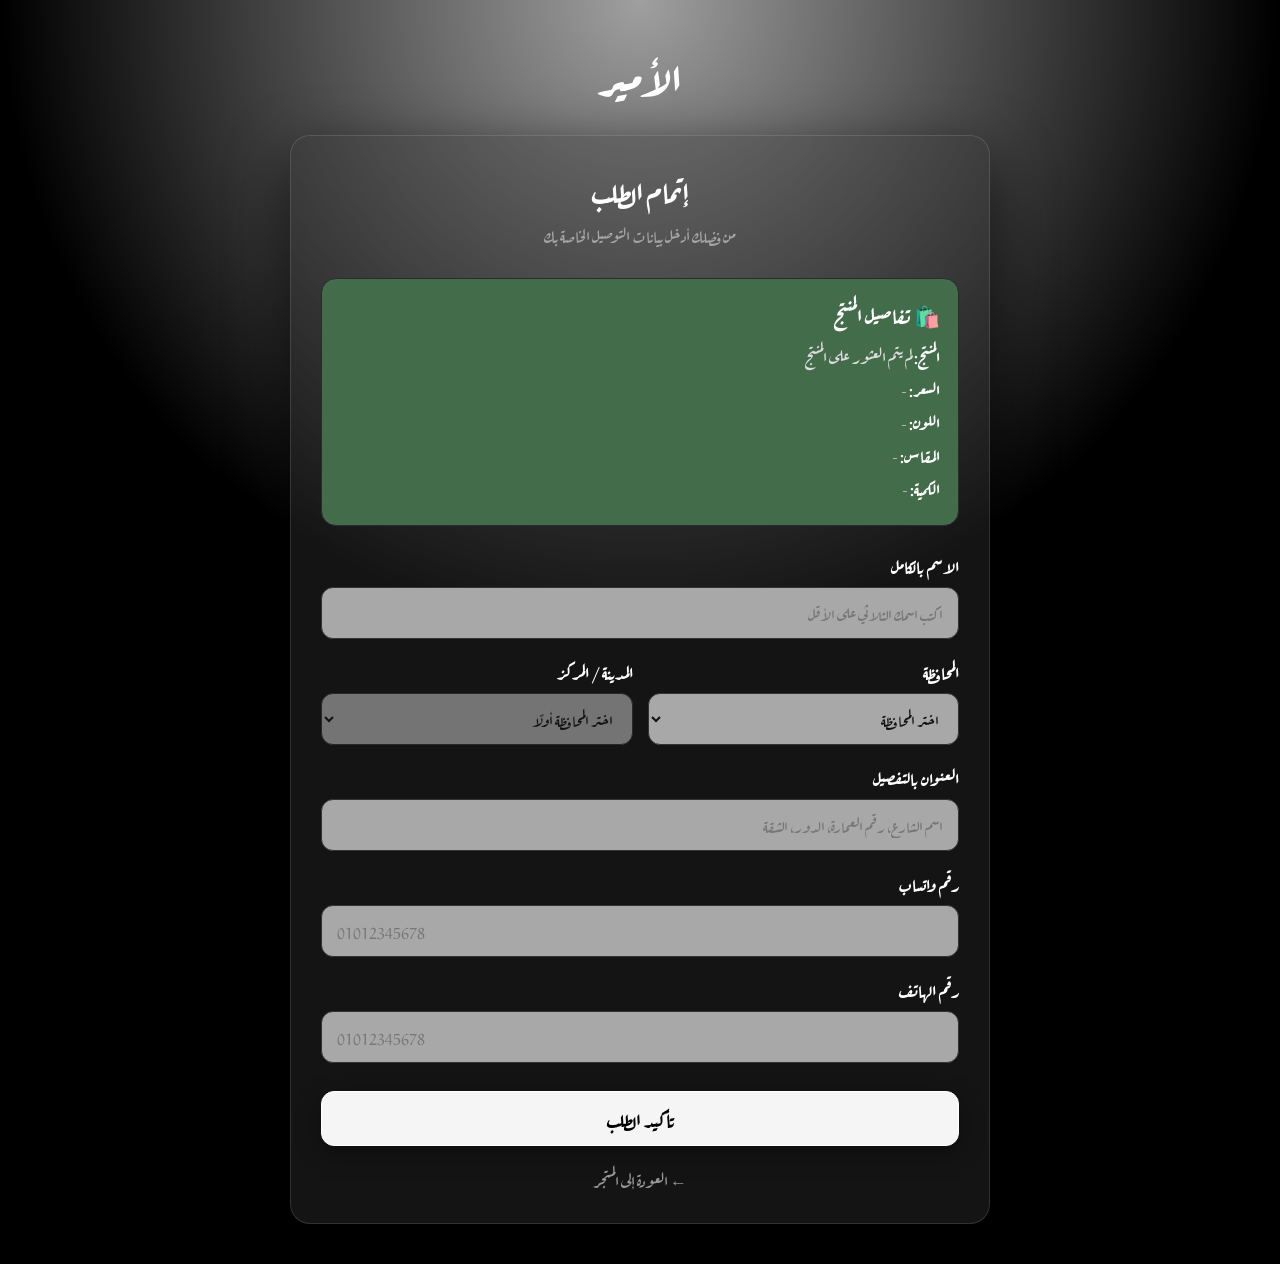
==== checkout.html @ 5ec3e388 "Add files via upload" ====
<!DOCTYPE html>
<html lang="ar" dir="rtl">

<head>

    <meta charset="UTF-8">

    <meta
        name="viewport"
        content="width=device-width, initial-scale=1.0"
    >

    <meta
        name="description"
        content="إتمام الطلب | متجر الأمير"
    >

    <meta
        name="theme-color"
        content="#000000"
    >

    <title>إتمام الطلب | الأمير</title>


    <!-- ================= GOOGLE FONT ================= -->

    <link rel="preconnect" href="https://fonts.googleapis.com">

    <link
        rel="preconnect"
        href="https://fonts.gstatic.com"
        crossorigin
    >

    <link
        href="https://fonts.googleapis.com/css2?family=Aref+Ruqaa:wght@400;700&display=swap"
        rel="stylesheet"
    >


    <style>

        /* =========================
           RESET
        ========================= */

        * {
            margin: 0;
            padding: 0;
            box-sizing: border-box;
        }


        /* =========================
           BODY
        ========================= */

        body {

            font-family: "Aref Ruqaa", serif;

            background:
                radial-gradient(
                    circle at top,
                    #a09f9f 0%,
                    #000000 45%,
                    #000000 100%
                );

            color: #ffffff;

            min-height: 100vh;

        }


        /* =========================
           CONTAINER
        ========================= */

        .container {

            width: 92%;

            max-width: 700px;

            margin: 40px auto;

        }


        /* =========================
           LOGO
        ========================= */

        .logo {

            text-align: center;

            color: #fffefe;

            font-size: 45px;

            font-weight: 700;

            margin-bottom: 25px;

            text-shadow:
                0 5px 20px rgba(255, 255, 255, 0.08);

        }


        /* =========================
           CHECKOUT BOX
        ========================= */

        .checkout-box {

            background: #3838385b;

            color: #fdfdfd;

            padding: 30px;

            border-radius: 20px;

            border: 1px solid rgba(255, 255, 255, 0.12);

            box-shadow:
                0 20px 60px rgba(0, 0, 0, 0.65);

        }


        /* =========================
           TITLE
        ========================= */

        .title {

            text-align: center;

            color: #fdfdfd;

            font-size: 30px;

            margin-bottom: 8px;

        }


        .subtitle {

            text-align: center;

            color: #a5a5a5;

            margin-bottom: 30px;

            font-size: 17px;

        }


        /* =========================
           PRODUCT SUMMARY
        ========================= */

        .product-summary {

            background: #436d4a;

            border: 1px solid #2b2b2b;

            border-radius: 15px;

            padding: 18px;

            margin-bottom: 25px;

            box-shadow:
                inset 0 0 20px rgba(255, 255, 255, 0.015);

        }


        .product-summary-title {

            color: #ffffff;

            font-size: 21px;

            font-weight: 700;

            margin-bottom: 12px;

        }


        .product-summary p {

            font-size: 17px;

            margin: 6px 0;

            color: #dddddd;

        }


        .product-summary strong {

            color: #ffffff;

        }


        /* =========================
           FORM
        ========================= */

        .form-group {

            margin-bottom: 18px;

        }


        label {

            display: block;

            margin-bottom: 8px;

            color: #ffffff;

            font-size: 18px;

            font-weight: 700;

        }


        input,
        select {

            width: 100%;

            height: 52px;

            padding: 0 15px;

            border: 1px solid #333333;

            border-radius: 12px;

            outline: none;

            font-family: inherit;

            font-size: 16px;

            background: #a8a8a8;

            color: #111111;

            transition: 0.3s;

        }


        input::placeholder {

            color: #777777;

        }


        input:focus,
        select:focus {

            border-color: #fffdfd;

            background: #ffffff;

            color: #111111;

            box-shadow:
                0 0 0 3px rgba(255, 255, 255, 0.12);

        }


        select:disabled {

            opacity: 0.65;

            cursor: not-allowed;

        }


        /* =========================
           ROW
        ========================= */

        .row {

            display: grid;

            grid-template-columns: 1fr 1fr;

            gap: 15px;

        }


        /* =========================
           SUBMIT BUTTON
        ========================= */

        .submit-btn {

            width: 100%;

            height: 55px;

            border: 1px solid #ffffff;

            border-radius: 13px;

            background: #f5f5f5;

            color: #000000;

            font-family: inherit;

            font-size: 20px;

            font-weight: 700;

            cursor: pointer;

            margin-top: 10px;

            transition:
                background 0.3s ease,
                color 0.3s ease,
                transform 0.3s ease,
                box-shadow 0.3s ease;

            box-shadow:
                0 8px 25px rgba(0, 0, 0, 0.35);

        }


        .submit-btn:hover {

            background: #000000;

            color: #ffffff;

            border-color: #ffffff;

            transform: translateY(-2px);

            box-shadow:
                0 12px 30px rgba(255, 255, 255, 0.08);

        }


        .submit-btn:disabled {

            opacity: 0.65;

            cursor: not-allowed;

            transform: none;

        }


        /* =========================
           LOADING
        ========================= */

        .loading {

            display: none;

            align-items: center;

            justify-content: center;

            gap: 10px;

        }


        .spinner {

            width: 20px;

            height: 20px;

            border: 3px solid rgba(0, 0, 0, 0.25);

            border-top-color: #000000;

            border-radius: 50%;

            animation: spin 0.7s linear infinite;

        }


        @keyframes spin {

            to {
                transform: rotate(360deg);
            }

        }


        /* =========================
           BACK LINK
        ========================= */

        .back {

            display: block;

            text-align: center;

            color: #999999;

            text-decoration: none;

            margin-top: 20px;

            font-size: 17px;

            transition:
                color 0.3s ease,
                transform 0.3s ease;

        }


        .back:hover {

            color: #ffffff;

            transform: translateX(-3px);

        }


        /* =========================
           SUCCESS MESSAGE
        ========================= */

        .success-message {

            display: none;

            text-align: center;

            padding: 25px 10px 15px;

            animation: successAppear 0.5s ease;

        }


        .success-icon {

            width: 100px;

            height: 100px;

            margin: 0 auto 20px;

            border-radius: 50%;

            background: #007c11;

            color: #f5f4f4;

            display: flex;

            align-items: center;

            justify-content: center;

            font-size: 55px;

            font-weight: bold;

            border: 3px solid #ffffff;

            box-shadow:
                0 10px 35px rgba(255, 255, 255, 0.08);

            animation: iconPop 0.6s ease;

        }


        .success-message h2 {

            color: #f7f7f7;

            font-size: 32px;

            margin-bottom: 10px;

        }


        .success-message p {

            color: #999999;

            font-size: 18px;

            line-height: 1.8;

            margin-bottom: 25px;

        }


        .success-home {

            display: inline-block;

            background: #ffffff;

            color: #000000;

            text-decoration: none;

            padding: 13px 30px;

            border-radius: 12px;

            border: 1px solid #ffffff;

            font-size: 18px;

            font-weight: 700;

            transition:
                background 0.3s ease,
                color 0.3s ease,
                transform 0.3s ease;

        }


        .success-home:hover {

            background: #000000;

            color: #ffffff;

            transform: translateY(-2px);

        }


        /* =========================
           ERROR MESSAGE
        ========================= */

        .error-message {

            display: none;

            background: #160707;

            color: #ffb4b4;

            border: 1px solid #4a1818;

            border-radius: 12px;

            padding: 12px 15px;

            margin-top: 15px;

            text-align: center;

            font-size: 16px;

        }


        /* =========================
           ANIMATIONS
        ========================= */

        @keyframes successAppear {

            from {

                opacity: 0;

                transform: translateY(20px);

            }

            to {

                opacity: 1;

                transform: translateY(0);

            }

        }


        @keyframes iconPop {

            0% {

                opacity: 0;

                transform: scale(0.4);

            }

            70% {

                transform: scale(1.1);

            }

            100% {

                opacity: 1;

                transform: scale(1);

            }

        }


        /* =========================
           MOBILE
        ========================= */

        @media (max-width: 600px) {

            .container {

                width: 94%;

                margin: 20px auto;

            }


            .checkout-box {

                padding: 20px;

            }


            .logo {

                font-size: 36px;

            }


            .title {

                font-size: 26px;

            }


            .row {

                grid-template-columns: 1fr;

                gap: 0;

            }


            .success-message h2 {

                font-size: 27px;

            }


            .success-icon {

                width: 85px;

                height: 85px;

                font-size: 45px;

            }

        }

    </style>

</head>


<body>


    <div class="container">


        <!-- =========================
             LOGO
        ========================= -->

        <div class="logo">
            الأمير
        </div>


        <div class="checkout-box">


            <!-- =========================
                 CHECKOUT CONTENT
            ========================= -->

            <div id="checkoutContent">


                <h1 class="title">
                    إتمام الطلب
                </h1>


                <p class="subtitle">
                    من فضلك أدخل بيانات التوصيل الخاصة بك
                </p>


                <!-- =========================
                     PRODUCT SUMMARY
                ========================= -->

                <div
                    class="product-summary"
                    id="productSummary"
                >

                    <div class="product-summary-title">
                        🛍️ تفاصيل المنتج
                    </div>


                    <p>
                        <strong>المنتج:</strong>
                        <span id="showProductName">
                            جاري التحميل...
                        </span>
                    </p>


                    <p>
                        <strong>السعر:</strong>
                        <span id="showProductPrice">
                            -
                        </span>
                    </p>


                    <p>
                        <strong>اللون:</strong>
                        <span id="showProductColor">
                            -
                        </span>
                    </p>


                    <p>
                        <strong>المقاس:</strong>
                        <span id="showProductSize">
                            -
                        </span>
                    </p>


                    <p>
                        <strong>الكمية:</strong>
                        <span id="showProductQuantity">
                            -
                        </span>
                    </p>

                </div>


                <!-- =========================
                     FORM
                ========================= -->

                <form
                    id="orderForm"
                    action="https://formspree.io/f/mdendlvg"
                    method="POST"
                >


                    <input
                        type="hidden"
                        name="_subject"
                        value="🔔 طلب جديد من متجر الأمير"
                    >


                    <!-- =========================
                         بيانات المنتج
                    ========================= -->

                    <input
                        type="hidden"
                        name="اسم المنتج"
                        id="emailProductName"
                    >


                    <input
                        type="hidden"
                        name="سعر المنتج"
                        id="emailProductPrice"
                    >


                    <input
                        type="hidden"
                        name="اللون"
                        id="emailProductColor"
                    >


                    <input
                        type="hidden"
                        name="المقاس"
                        id="emailProductSize"
                    >


                    <input
                        type="hidden"
                        name="الكمية"
                        id="emailProductQuantity"
                    >


                    <input
                        type="hidden"
                        name="صورة المنتج"
                        id="emailProductImage"
                    >


                    <input
                        type="hidden"
                        name="تفاصيل الطلب"
                        id="emailOrderDetails"
                    >


                    <!-- =========================
                         الاسم
                    ========================= -->

                    <div class="form-group">

                        <label for="name">
                            الاسم بالكامل
                        </label>


                        <input
                            type="text"
                            id="name"
                            name="اسم العميل"
                            placeholder="اكتب اسمك الثلاثي على الأقل"
                            autocomplete="name"
                            required
                        >

                    </div>


                    <!-- =========================
                         المحافظة والمدينة
                    ========================= -->

                    <div class="row">


                        <div class="form-group">

                            <label for="governorate">
                                المحافظة
                            </label>


                            <select
                                id="governorate"
                                name="المحافظة"
                                required
                            >

                                <option value="">
                                    اختر المحافظة
                                </option>

                                <option>القاهرة</option>
                                <option>الجيزة</option>
                                <option>الإسكندرية</option>
                                <option>الدقهلية</option>
                                <option>البحر الأحمر</option>
                                <option>البحيرة</option>
                                <option>الفيوم</option>
                                <option>الغربية</option>
                                <option>الإسماعيلية</option>
                                <option>المنوفية</option>
                                <option>المنيا</option>
                                <option>القليوبية</option>
                                <option>الوادي الجديد</option>
                                <option>السويس</option>
                                <option>أسوان</option>
                                <option>أسيوط</option>
                                <option>بني سويف</option>
                                <option>بورسعيد</option>
                                <option>دمياط</option>
                                <option>الشرقية</option>
                                <option>جنوب سيناء</option>
                                <option>كفر الشيخ</option>
                                <option>مطروح</option>
                                <option>الأقصر</option>
                                <option>قنا</option>
                                <option>شمال سيناء</option>
                                <option>سوهاج</option>

                            </select>

                        </div>


                        <div class="form-group">

                            <label for="city">
                                المدينة / المركز
                            </label>


                            <select
                                id="city"
                                name="المدينة"
                                required
                                disabled
                            >

                                <option value="">
                                    اختر المحافظة أولًا
                                </option>

                            </select>

                        </div>

                    </div>


                    <!-- =========================
                         العنوان
                    ========================= -->

                    <div class="form-group">

                        <label for="street">
                            العنوان بالتفصيل
                        </label>


                        <input
                            type="text"
                            id="street"
                            name="العنوان بالتفصيل"
                            placeholder="اسم الشارع، رقم العمارة، الدور، الشقة"
                            autocomplete="street-address"
                            required
                        >

                    </div>


                    <!-- =========================
                         واتساب
                    ========================= -->

                    <div class="form-group">

                        <label for="whatsapp">
                            رقم واتساب
                        </label>


                        <input
                            type="tel"
                            id="whatsapp"
                            name="رقم الواتساب"
                            placeholder="01012345678"
                            inputmode="numeric"
                            autocomplete="tel"
                            maxlength="11"
                            minlength="11"
                            required
                        >

                    </div>


                    <!-- =========================
                         الهاتف
                    ========================= -->

                    <div class="form-group">

                        <label for="phone">
                            رقم الهاتف
                        </label>


                        <input
                            type="tel"
                            id="phone"
                            name="رقم الهاتف"
                            placeholder="01012345678"
                            inputmode="numeric"
                            autocomplete="tel"
                            maxlength="11"
                            minlength="11"
                            required
                        >

                    </div>


                    <!-- =========================
                         BUTTON
                    ========================= -->

                    <button
                        type="submit"
                        class="submit-btn"
                        id="submitBtn"
                    >

                        <span id="buttonText">
                            تأكيد الطلب
                        </span>


                        <span
                            class="loading"
                            id="loading"
                        >

                            <span class="spinner"></span>

                            جاري إرسال الطلب...

                        </span>

                    </button>


                    <!-- =========================
                         ERROR
                    ========================= -->

                    <div
                        class="error-message"
                        id="errorMessage"
                    >
                        حدث خطأ أثناء إرسال الطلب.
                    </div>


                </form>

            </div>


            <!-- =========================
                 SUCCESS
            ========================= -->

            <div
                id="successMessage"
                class="success-message"
            >

                <div class="success-icon">
                    ✓
                </div>


                <h2>
                    تم تأكيد طلبك!
                </h2>


                <p>

                    تم استلام طلبك بنجاح ❤️

                    <br>

                    شكرًا لطلبك من متجر الأمير

                </p>


                <a
                    href="index.html"
                    class="success-home"
                >
                    العودة إلى المتجر
                </a>

            </div>


            <!-- =========================
                 BACK
            ========================= -->

            <a
                href="index.html"
                class="back"
                id="backLink"
            >
                ← العودة إلى المتجر
            </a>


        </div>

    </div>


    <!-- =========================
         JAVASCRIPT
    ========================= -->

    <script>

        /* =========================================
           عناصر الصفحة
        ========================================= */

        const orderForm =
            document.getElementById("orderForm");

        const checkoutContent =
            document.getElementById("checkoutContent");

        const successMessage =
            document.getElementById("successMessage");

        const backLink =
            document.getElementById("backLink");

        const submitBtn =
            document.getElementById("submitBtn");

        const buttonText =
            document.getElementById("buttonText");

        const loading =
            document.getElementById("loading");

        const errorMessage =
            document.getElementById("errorMessage");

        const governorateSelect =
            document.getElementById("governorate");

        const citySelect =
            document.getElementById("city");

        const nameInput =
            document.getElementById("name");

        const whatsappInput =
            document.getElementById("whatsapp");

        const phoneInput =
            document.getElementById("phone");


        /* =========================================
           المدن والمراكز حسب المحافظة
        ========================================= */

        const citiesByGovernorate = {

            "القاهرة": [
                "القاهرة",
                "مصر الجديدة",
                "النزهة",
                "شرق مدينة نصر",
                "غرب مدينه نصر",
                "عين شمس",
                "المطرية",
                "المرج",
                "السلام أول",
                "السلام ثان",
                "الزمالك",
                "جاردن سيتي",
                "الجمالية ",
            "عابدين",
                "الدرب الأحمر",
                "الأزبكية",
                "الموسكي",
                "بولاق",
                "باب الشعرية",
                "الوايلي",
                "منشأة ناصر",
                "شبرا",
                "روض الفرج",
                "الساحل",
                "الشرابية",
                "الزاوية الحمراء",
                "حدائق القبة",
                "الزيتون",
                "الأميرية",
                "مصر القديمة",
                "السيدة زينب",
                "الخليفة",
                "المقطم",
                "البساتين",
                "دار السلام",
                "المعادي",
                "طره",
                "المعصرة",
                "حلوان",
                "التبين",
                "15 مايو",
            ],

            "الجيزة": [
                "الجيزة",
                "6 أكتوبر",
                "الشيخ زايد",
                "الحوامدية",
                "البدرشين",
                "الصف",
                "أطفيح",
                "العياط",
                "أوسيم",
                "كرداسة",
                "أبو النمرس",
                "الهرم"

            ],

            "الإسكندرية": [
                "الإسكندرية",
                "أبو قير",
                "المعمورة",
                "المنتزه",
                "المندرة",
                "العصافره بحري",
                "العصافره قبلي",
                "الساعة",
                "جليم",
                "ستانلي",
                "سابا باشا",
                "بولكلي",
                "مصطفى كامل",
                "رشدي",
                "كفر عبده",
                "سيدي جابر",
                "سموحة",
                "الإبراهيمية",
                "كليوباترا (حمامات والمسلة)",
                "سبورتنج",
                "عزبة سعد",
                "السيوف",
                "جناكليس",
                "ثروت",
                "السرايا",
                "لوران",
                "زيزينيا",
                "سان ستيفانو",
                
           ],

            "الدقهلية": [
                "المنصورة",
                "طلخا",
                "ميت غمر",
                "دكرنس",
                "السنبلاوين",
                "أجا",
                "شربين",
                "بلقاس",
                "منية النصر",
                "المطرية",
                "الجمالية",
                "نبروه",
                "بني عبيد",
                "تمي الأمديد",
                "ميت سلسيل",
                "الكردي"
            ],

            "البحر الأحمر": [
                "الغردقة",
                "رأس غارب",
                "سفاجا",
                "القصير",
                "مرسى علم",
                "الشلاتين",
                "حلايب"
            ],

            "البحيرة": [
                "دمنهور",
                "كفر الدوار",
                "رشيد",
                "إدكو",
                "أبو المطامير",
                "أبو حمص",
                "الدلنجات",
                "حوش عيسى",
                "شبراخيت",
                "المحمودية",
                "إيتاي البارود",
                "وادي النطرون",
                "الرحمانية",
                "بدر",
                "كوم حمادة"
            ],

            "الفيوم": [
                "الفيوم",
                "سنورس",
                "إطسا",
                "طامية",
                "يوسف الصديق",
                "أبشواي"
            ],

            "الغربية": [
                "طنطا",
                "المحلة الكبرى",
                "كفر الزيات",
                "زفتى",
                "السنطة",
                "سمنود",
                "قطور",
                "بسيون"
            ],

            "الإسماعيلية": [
                "الإسماعيلية",
                "فايد",
                "القنطرة شرق",
                "القنطرة غرب",
                "التل الكبير",
                "أبو صوير",
                "القصاصين"
            ],

            "المنوفية": [
                "شبين الكوم",
                "منوف",
                "السادات",
                "أشمون",
                "الباجور",
                "تلا",
                "الشهداء",
                "قويسنا",
                "بركة السبع",
                "سرس الليان"
            ],

            "المنيا": [
                "المنيا",
                "ملوي",
                "سمالوط",
                "مغاغة",
                "بني مزار",
                "أبو قرقاص",
                "مطاي",
                "العدوة",
                "دير مواس"
            ],

            "القليوبية": [
                "بنها",
                "شبرا الخيمة",
                "القناطر الخيرية",
                "الخانكة",
                "كفر شكر",
                "طوخ",
                "قليوب",
                "شبين القناطر",
                "العبور",
                "الخصوص"
            ],

            "الوادي الجديد": [
                "الخارجة",
                "الداخلة",
                "الفرافرة",
                "باريس",
                "بلاط"
            ],

            "السويس": [
                "السويس"
            ],

            "أسوان": [
                "أسوان",
                "دراو",
                "كوم أمبو",
                "نصر النوبة",
                "إدفو",
                "أبو سمبل"
            ],

            "أسيوط": [
                "أسيوط",
                "ديروط",
                "القوصية",
                "منفلوط",
                "أبنوب",
                "الفتح",
                "ساحل سليم",
                "البداري",
                "الغنايم",
                "صدفا",
                "أبو تيج"
            ],

            "بني سويف": [
                "بني سويف",
                "الواسطي",
                "ناصر",
                "إهناسيا",
                "ببا",
                "الفشن",
                "سمسطا"
            ],

            "بورسعيد": [
                "بورسعيد"
            ],

            "دمياط": [
                "دمياط",
                "دمياط الجديدة",
                "رأس البر",
                "فارسكور",
                "الزرقا",
                "كفر سعد",
                "كفر البطيخ",
                "السرو",
                "الروضة"
            ],

            "الشرقية": [
                "الزقازيق",
                "العاشر من رمضان",
                "بلبيس",
                "منيا القمح",
                "فاقوس",
                "أبو حماد",
                "أبو كبير",
                "ههيا",
                "ديرب نجم",
                "مشتول السوق",
                "الإبراهيمية",
                "كفر صقر",
                "أولاد صقر",
                "الحسينية"
            ],

            "جنوب سيناء": [
                "الطور",
                "شرم الشيخ",
                "دهب",
                "نويبع",
                "طابا",
                "رأس سدر",
                "أبو زنيمة",
                "أبو رديس",
                "سانت كاترين"
            ],

            "كفر الشيخ": [
                "كفر الشيخ",
                "دسوق",
                "فوه",
                "مطوبس",
                "بيلا",
                "الحامول",
                "سيدي سالم",
                "بلطيم",
                "قلين",
                "الرياض",
                "سيدي غازي",
                "برج البرلس"
            ],

            "مطروح": [
                "مرسى مطروح",
                "الحمام",
                "العلمين",
                "الضبعة",
                "سيدي براني",
                "النجيلة",
                "السلوم",
                "سيوة"
            ],

            "الأقصر": [
                "الأقصر",
                "إسنا",
                "أرمنت",
                "القرنة",
                "الطود",
                "البياضية"
            ],

            "قنا": [
                "قنا",
                "نجع حمادي",
                "دشنا",
                "قفط",
                "قوص",
                "نقادة",
                "أبو تشت",
                "فرشوط",
                "الوقف"
            ],

            "شمال سيناء": [
                "العريش",
                "رفح",
                "الشيخ زويد",
                "بئر العبد",
                "الحسنة",
                "نخل"
            ],

            "سوهاج": [
                "سوهاج",
                "أخميم",
                "جرجا",
                "طهطا",
                "البلينا",
                "المراغة",
                "المنشأة",
                "جهينة",
                "دار السلام",
                "ساقلتة",
                "طما"
            ]

        };


        /* =========================================
           تغيير المحافظة
        ========================================= */

        governorateSelect.addEventListener(
            "change",
            function () {

                const governorate =
                    this.value;

                citySelect.innerHTML = "";

                citySelect.disabled = true;


                if (!governorate) {

                    citySelect.innerHTML = `
                        <option value="">
                            اختر المحافظة أولًا
                        </option>
                    `;

                    return;
                }


                const cities =
                    citiesByGovernorate[governorate] || [];


                citySelect.innerHTML = `
                    <option value="">
                        اختر المدينة / المركز
                    </option>
                `;


                cities.forEach(function (city) {

                    const option =
                        document.createElement("option");

                    option.value = city;

                    option.textContent = city;

                    citySelect.appendChild(option);

                });


                citySelect.disabled = false;

            }
        );


        /* =========================================
           السماح بالأرقام فقط
        ========================================= */

        function allowOnlyNumbers(input) {

            input.addEventListener(
                "input",
                function () {

                    this.value =
                        this.value
                        .replace(/\D/g, "")
                        .slice(0, 11);

                }
            );

        }


        allowOnlyNumbers(whatsappInput);

        allowOnlyNumbers(phoneInput);


        /* =========================================
           جلب بيانات المنتج
        ========================================= */

        let checkoutProduct = null;


        try {

            const savedProduct =
                localStorage.getItem(
                    "checkoutProduct"
                );

            if (savedProduct) {

                checkoutProduct =
                    JSON.parse(savedProduct);

            }

        } catch (error) {

            console.error(
                "Product data error:",
                error
            );

            checkoutProduct = null;

        }


        /* =========================================
           عرض بيانات المنتج
        ========================================= */

        if (checkoutProduct) {

            const productName =
                checkoutProduct.name ||
                "غير محدد";

            const productPrice =
                checkoutProduct.price ||
                "غير محدد";

            const productColor =
                checkoutProduct.color ||
                "غير محدد";

            const productSize =
                checkoutProduct.size ||
                "غير محدد";

            const productQuantity =
                checkoutProduct.quantity ||
                1;

            const productImage =
                checkoutProduct.image ||
                "";


            /* =========================
               عرض للعميل
            ========================= */

            document.getElementById(
                "showProductName"
            ).textContent =
                productName;


            document.getElementById(
                "showProductPrice"
            ).textContent =
                productPrice;


            document.getElementById(
                "showProductColor"
            ).textContent =
                productColor;


            document.getElementById(
                "showProductSize"
            ).textContent =
                productSize;


            document.getElementById(
                "showProductQuantity"
            ).textContent =
                productQuantity;


            /* =========================
               بيانات الإيميل
            ========================= */

            document.getElementById(
                "emailProductName"
            ).value =
                productName;


            document.getElementById(
                "emailProductPrice"
            ).value =
                productPrice;


            document.getElementById(
                "emailProductColor"
            ).value =
                productColor;


            document.getElementById(
                "emailProductSize"
            ).value =
                productSize;


            document.getElementById(
                "emailProductQuantity"
            ).value =
                productQuantity;


            document.getElementById(
                "emailProductImage"
            ).value =
                productImage;


            /* =========================
               تفاصيل الطلب
            ========================= */

            document.getElementById(
                "emailOrderDetails"
            ).value =

                "🛍️ تفاصيل المنتج\n\n" +

                "اسم المنتج: " +
                productName +

                "\n" +

                "السعر: " +
                productPrice +

                "\n" +

                "اللون: " +
                productColor +

                "\n" +

                "المقاس: " +
                productSize +

                "\n" +

                "الكمية: " +
                productQuantity;

        }


        /* =========================================
           لو مفيش منتج
        ========================================= */

        else {

            document.getElementById(
                "showProductName"
            ).textContent =
                "لم يتم العثور على المنتج";

            document.getElementById(
                "showProductPrice"
            ).textContent =
                "-";

            document.getElementById(
                "showProductColor"
            ).textContent =
                "-";

            document.getElementById(
                "showProductSize"
            ).textContent =
                "-";

            document.getElementById(
                "showProductQuantity"
            ).textContent =
                "-";

        }


        /* =========================================
           إرسال الطلب
        ========================================= */

        orderForm.addEventListener(
            "submit",
            async function (event) {

                event.preventDefault();


                /* إخفاء رسالة الخطأ */

                errorMessage.style.display =
                    "none";


                /* منع الضغط مرتين */

                submitBtn.disabled =
                    true;

                buttonText.style.display =
                    "none";

                loading.style.display =
                    "flex";


                /* =================================
                   قراءة البيانات
                ================================= */

                const name =
                    nameInput.value.trim();

                const governorate =
                    governorateSelect.value;

                const city =
                    citySelect.value;

                const street =
                    document.getElementById(
                        "street"
                    ).value.trim();

                const whatsapp =
                    whatsappInput.value.trim();

                const phone =
                    phoneInput.value.trim();


                /* =================================
                   التحقق من الاسم
                ================================= */

                const nameParts =
                    name
                        .split(/\s+/)
                        .filter(Boolean);


                if (nameParts.length < 3) {

                    errorMessage.textContent =
                        "من فضلك اكتب الاسم ثلاثي على الأقل.";

                    errorMessage.style.display =
                        "block";

                    resetSubmitButton();

                    nameInput.focus();

                    return;

                }


                /* =================================
                   التحقق من أرقام الهاتف
                ================================= */

                const egyptianPhoneRegex =
                    /^01[0125][0-9]{8}$/;


                if (
                    !egyptianPhoneRegex.test(phone)
                ) {

                    errorMessage.textContent =
                        "رقم الهاتف يجب أن يكون 11 رقمًا ويبدأ بـ 010 أو 011 أو 012 أو 015.";

                    errorMessage.style.display =
                        "block";

                    resetSubmitButton();

                    phoneInput.focus();

                    return;

                }


                if (
                    !egyptianPhoneRegex.test(whatsapp)
                ) {

                    errorMessage.textContent =
                        "رقم الواتساب يجب أن يكون 11 رقمًا ويبدأ بـ 010 أو 011 أو 012 أو 015.";

                    errorMessage.style.display =
                        "block";

                    resetSubmitButton();

                    whatsappInput.focus();

                    return;

                }


                /* =================================
                   التحقق من العنوان
                ================================= */

                if (!governorate) {

                    errorMessage.textContent =
                        "من فضلك اختر المحافظة.";

                    errorMessage.style.display =
                        "block";

                    resetSubmitButton();

                    governorateSelect.focus();

                    return;

                }


                if (!city) {

                    errorMessage.textContent =
                        "من فضلك اختر المدينة أو المركز.";

                    errorMessage.style.display =
                        "block";

                    resetSubmitButton();

                    citySelect.focus();

                    return;

                }


                if (!street) {

                    errorMessage.textContent =
                        "من فضلك اكتب العنوان بالتفصيل.";

                    errorMessage.style.display =
                        "block";

                    resetSubmitButton();

                    document.getElementById(
                        "street"
                    ).focus();

                    return;

                }


                /* =================================
                   التاريخ والوقت
                ================================= */

                const orderDate =
                    new Date()
                        .toLocaleString("ar-EG");


                /* =================================
                   إضافة التاريخ للتفاصيل
                ================================= */

                document.getElementById(
                    "emailOrderDetails"
                ).value +=

                    "\n\n" +

                    "📍 المحافظة: " +
                    governorate +

                    "\n" +

                    "🏙️ المدينة / المركز: " +
                    city +

                    "\n" +

                    "📅 تاريخ الطلب: " +
                    orderDate;


                /* =================================
                   حفظ نسخة محلية
                ================================= */

                const orderData = {

                    customer: {

                        name:
                            name,

                        governorate:
                            governorate,

                        city:
                            city,

                        street:
                            street,

                        whatsapp:
                            whatsapp,

                        phone:
                            phone

                    },

                    product:
                        checkoutProduct,

                    date:
                        orderDate

                };


                localStorage.setItem(

                    "customerOrderData",

                    JSON.stringify(orderData)

                );


                /* =================================
                   إرسال Formspree
                ================================= */

                try {

                    const response =
                        await fetch(

                            orderForm.action,

                            {

                                method:
                                    "POST",

                                body:
                                    new FormData(
                                        orderForm
                                    ),

                                headers: {

                                    "Accept":
                                        "application/json"

                                }

                            }

                        );


                    /* =================================
                       نجاح
                    ================================= */

                    if (response.ok) {

                        checkoutContent.style.display =
                            "none";

                        backLink.style.display =
                            "none";

                        successMessage.style.display =
                            "block";


                        /* حذف المنتج بعد نجاح الطلب */

                        localStorage.removeItem(
                            "checkoutProduct"
                        );

                    }


                    /* =================================
                       فشل
                    ================================= */

                    else {

                        throw new Error(
                            "Formspree request failed"
                        );

                    }

                }


                catch (error) {

                    console.error(
                        "Order Error:",
                        error
                    );


                    errorMessage.textContent =
                        "تعذر إرسال الطلب. تأكد من اتصال الإنترنت وحاول مرة أخرى.";


                    errorMessage.style.display =
                        "block";


                    resetSubmitButton();

                }

            }
        );


        /* =========================================
           إعادة زر الطلب لحالته الطبيعية
        ========================================= */

        function resetSubmitButton() {

            submitBtn.disabled =
                false;

            buttonText.style.display =
                "inline";

            loading.style.display =
                "none";

        }

    </script>


</body>

</html>
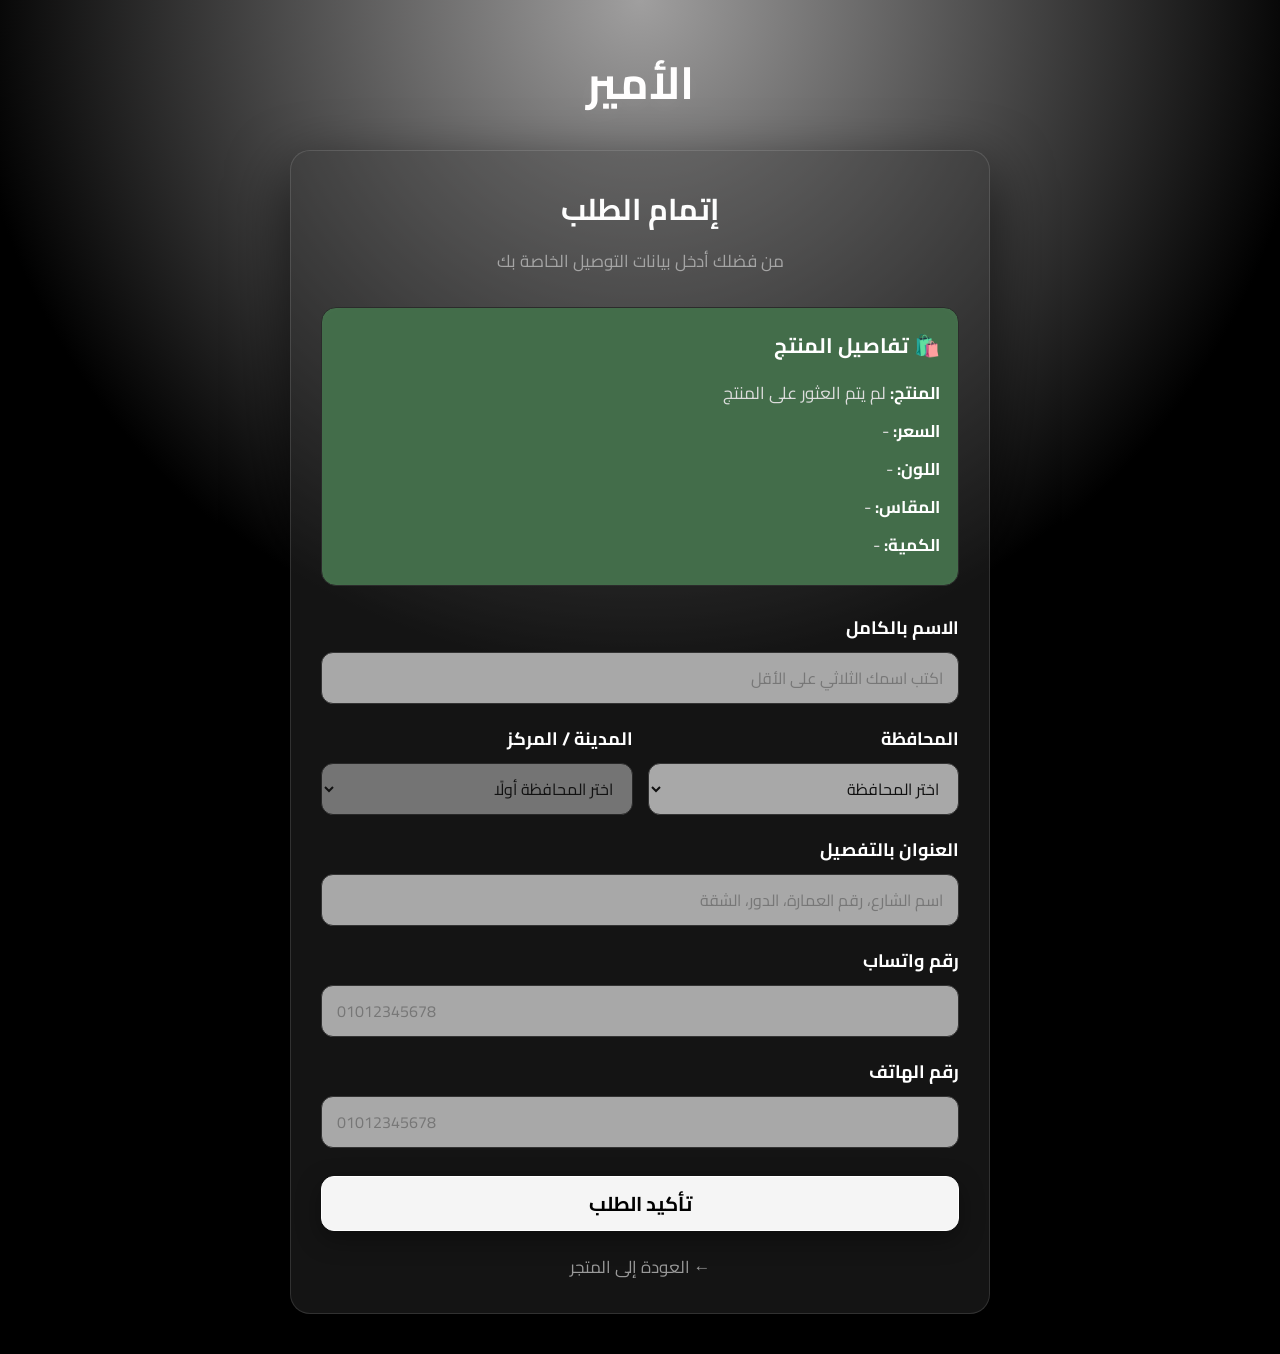
==== commit 44c27a12: "Add files via upload" ====
--- a/checkout.html
+++ b/checkout.html
@@ -34,9 +34,9 @@
     >
 
     <link
-        href="https://fonts.googleapis.com/css2?family=Aref+Ruqaa:wght@400;700&display=swap"
-        rel="stylesheet"
-    >
+    href="https://fonts.googleapis.com/css2?family=Cairo:wght@400;500;600;700;800&display=swap"
+    rel="stylesheet"
+>
 
 
     <style>
@@ -58,8 +58,7 @@
 
         body {
 
-            font-family: "Aref Ruqaa", serif;
-
+font-family: "Cairo", sans-serif;
             background:
                 radial-gradient(
                     circle at top,
